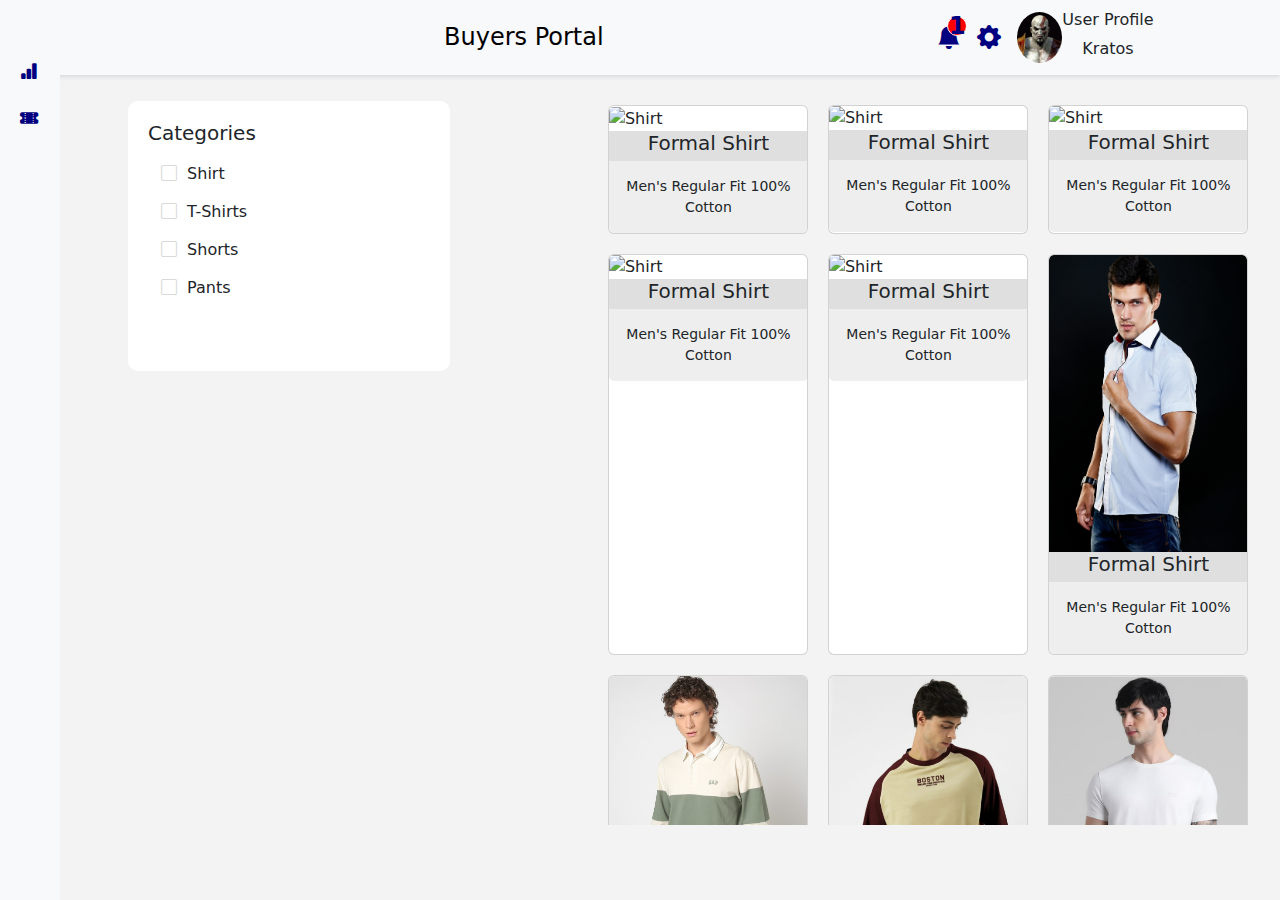
==== index.html @ 7cdf962b "2nd commit" ====
<!DOCTYPE html>
<html lang="en">
<head>
    <meta charset="UTF-8">
    <meta name="viewport" content="width=device-width, initial-scale=1.0">
    <title>Buyers Portal</title>
    <link href="https://cdn.jsdelivr.net/npm/bootstrap@5.3.0/dist/css/bootstrap.min.css" rel="stylesheet">
    <link rel="stylesheet" href="https://cdn.jsdelivr.net/npm/bootstrap-icons/font/bootstrap-icons.css">
    <link rel="stylesheet" href="styles.css"> 
</head>
<body>
    <nav class="navbar navbar-light align-items-center bg-light px-3 d-flex">
        <div class="profile d-flex  w-75 gap-3 align-items-center ml-auto">
            <h1 class="navbar-brand ml-6">Buyers Portal</h1>
            <span class="ml-3 position-relative">
                <i class="bi bi-bell-fill"></i>
                <span class="badge ">1</span> 
            </span>
            
            <span><i class="bi bi-gear-fill"></i></span>
            <img class="img1 ml-3" src="img/Profile1.jpg" alt="">
        </div>
        <div class="User d-flex flex-column ml-auto w-0">
            <h6 class="text-center">User Profile</h6>
            <p class="mb-1 text-center">Kratos</p>
        </div>
    </nav>
    <div class="main-content1">
        <div class="sidebar d-flex flex-column" id="sidebar">
            <img class="logo1" src="C:\Users\acer\Desktop\gainup\img\img2.png" alt="">
            <img class="logo2" src="C:\Users\acer\Desktop\gainup\img\images.png" alt="">
            <ul>
                <li><i class="bi bi-bar-chart-fill"></i> <span>Dashboard</span></li>
                <li><i class="bi bi-ticket-perforated-fill"></i> <span>Digital Catalogue</span></li>
            </ul>
        </div>
        <div class="main-content2">
            <div class="category-filter d-block">
                <h5>Categories</h5>
                <div class="category-buttons">
                    <ul class="list-unstyled">
                        <li><button class="btn btn-category" data-category="Shirt"><i class="bi bi-square"></i> Shirt</button></li>
                        <li><button class="btn btn-category" data-category="T-Shirts"><i class="bi bi-square"></i> T-Shirts</button></li>
                        <li><button class="btn btn-category" data-category="Shorts"><i class="bi bi-square"></i> Shorts</button></li>
                        <li><button class="btn btn-category" data-category="Pants"><i class="bi bi-square"></i> Pants</button></li>
                    </ul>
                </div>
            </div>
            <div class="product-section d-flex flex-wrap">
                <div class="product-card card" id="formal">
                    <div class="img-container">
                        <img src="img/shirt (1).jpg" class="card-img-top" alt="Shirt">
                        <button class=" read-more-btn">Read more</button>
                    </div>
                    <div class="card-body">
                        <h5 class="card-title">Formal Shirt</h5>
                        <p class="card-text">Men's Regular Fit 100% Cotton</p>
                    </div>
                </div>
                <div class="product-card card" id="formal">
                    <img src="img/shirt (2).jpg" class="card-img-top" alt="Shirt">
                    <button class=" read-more-btn mb-10">Read more</button>
                    <div class="card-body">
                        <h5 class="card-title">Formal Shirt</h5>
                        <p class="card-text">Men's Regular Fit 100% Cotton</p>
                    </div>
                </div>
                <div class="product-card card" id="formal">
                    <img src="img/shirt (3).jpg" class="card-img-top" alt="Shirt">
                    <button class=" read-more-btn">Read more</button>
                    <div class="card-body">
                        <h5 class="card-title">Formal Shirt</h5>
                        <p class="card-text">Men's Regular Fit 100% Cotton</p>
                    </div>
                </div>
                <div class="product-card card" id="formal">
                    <img src="img/shirt (4).jpg" class="card-img-top" alt="Shirt">
                    <button class=" read-more-btn">Read more</button>
                    <div class="card-body">
                        <h5 class="card-title">Formal Shirt</h5>
                        <p class="card-text">Men's Regular Fit 100% Cotton</p>
                    </div>
                </div>
                <div class="product-card card" id="formal">
                    <img src="img/shirt (5).jpg" class="card-img-top" alt="Shirt">
                    <button class=" read-more-btn">Read more</button>
                    <div class="card-body">
                        <h5 class="card-title">Formal Shirt</h5>
                        <p class="card-text">Men's Regular Fit 100% Cotton</p>
                    </div>
                </div>
                <div class="product-card card" id="formal">
                    <img src="img/shirt (6).jpg" class="card-img-top" alt="Shirt">
                    <button class=" read-more-btn">Read more</button>
                    <div class="card-body">
                        <h5 class="card-title">Formal Shirt</h5>
                        <p class="card-text">Men's Regular Fit 100% Cotton</p>
                    </div>
                </div>
                <!-- t-Shirts -->
                <div class="product-card card" id="t-shirt">
                    <img src="img/T-shirt (2).png" class="card-img-top" alt="Shirt">
                    <button class=" read-more-btn">Read more</button>
                    <div class="card-body">
                        <h5 class="card-title">T-shirt</h5>
                        <p class="card-text">Athletic printed T-shirt 100% combed cotton</p>
                    </div>
                </div>
                <div class="product-card card" id="t-shirt">
                    <img src="img/T-shirt (3).png" class="card-img-top" alt="Shirt">
                    <button class=" read-more-btn">Read more</button>
                    <div class="card-body">
                        <h5 class="card-title">T-shirt</h5>
                        <p class="card-text">Athletic printed T-shirt 100% combed cotton</p>
                    </div>
                </div>
                <div class="product-card card" id="t-shirt">
                    <img src="img/T-shirt (4).png" class="card-img-top" alt="Shirt">
                    <button class=" read-more-btn">Read more</button>
                    <div class="card-body">
                        <h5 class="card-title">T-shirt</h5>
                        <p class="card-text">Athletic printed T-shirt 100% combed cotton</p>
                    </div>
                </div>
                <div class="product-card card" id="t-shirt">
                    <img src="img/T-shirt (5).png" class="card-img-top" alt="Shirt">
                    <button class=" read-more-btn">Read more</button>
                    <div class="card-body">
                        <h5 class="card-title">T-shirt</h5>
                        <p class="card-text">Athletic printed T-shirt 100% combed cotton</p>
                    </div>
                </div>
                <div class="product-card card" id="t-shirt">
                    <img src="img/T-shirt (6).png" class="card-img-top" alt="Shirt">
                    <button class=" read-more-btn">Read more</button>
                    <div class="card-body">
                        <h5 class="card-title">T-shirtt</h5>
                        <p class="card-text">Athletic printed T-shirt 100% combed cotton</p>
                    </div>
                </div>
                <div class="product-card card" id="t-shirt">
                    <img src="img/T-shirt (7).png" class="card-img-top" alt="Shirt">
                    <button class=" read-more-btn">Read more</button>
                    <div class="card-body">
                        <h5 class="card-title">T-shirt</h5>
                        <p class="card-text">Athletic printed T-shirt 100% combed cotton</p>
                    </div>
                </div>
            </div>
        </div>
    </div>
    <script src="script.js"></script> 
</body>
</html>
---- styles.css ----
body {
    display: flex;
    flex-direction: column;
    height: 100vh;
}
.navbar {
    background-color: #ffffff;
    padding: 10px;
    display: flex;
    justify-content: center;
    
    z-index: 1; 
    position: relative;
    box-shadow: 0 2px 4px rgba(0, 0, 0, 0.1); 
}
.navbar .brand-name {
    font-size: 24px;
    margin: 0 auto;
    padding-left: 20px;
}

.position-relative {
    position: relative;
}

.badge {
    position: absolute;
    top: -4px;  
    right: -6px; 
    background-color: red;
    color: white;
    border-radius: 50%;
    padding: 2px 4px;  
    font-size: 10px;  
    width: 20px;      
    height: 20px;     
    text-align: center;
    line-height: 16px;  
    display: flex;
    justify-content: center;
    align-items: center;
    border-color: #ffffff;
    border-width: 1px;
    border-style: solid;
}



.navbar div span {
    color: navy;
    font-size: 24px;
    cursor: pointer;
    gap: 10px;
}
.navbar div img {
    width: 45px; 
    height: auto; 
    cursor: pointer; 
    border-radius: 100%;
}
.navbar .navbar-brand {
    margin-left: 30px;
    font-size: 24px;
    margin: 0 auto;
}

.main-content1 {
    display: flex;
    flex-grow: 1;
    background-color: #ffffff;
}
.main-content2 {
    display: flex;
    flex-grow: 1;
    background: #f4f3f3;
    overflow: hidden; 
}
.sidebar {
    width: 60px;
    transition: width 0.3s;
    overflow: hidden;
    position: absolute;
    top: 0;
    left: 0;
    height: 100vh;
    z-index: 2; 
    background-color: #f8f9fa; 
}
.sidebar.expanded {
    width: 200px;
}
.sidebar ul {
    list-style: none;
    padding: 10px;
    margin-top: 20px;
}
.sidebar ul li {
    padding: 10px;
    display: flex;
    align-items: center;
}
.sidebar ul li span {
    display: none;
    margin-left: 10px;
    cursor: pointer;
    
}
.sidebar.expanded ul li span {
    display: inline;
}
.sidebar i {
    
    color: navy; 
    font-size: 18px;
}
.category-filter {
    width: 350px;
    padding: 20px;
    margin-top: 2%;
    margin-left: 10%;
    background-color: #ffffff;
    border-radius: 10px;
    height: 30vh;
}
.category-filter h5 {
    margin-bottom: 10px;
}
.category-filter label {
    display: block;
    margin: 5px 0;
}
.product-section {
    flex-grow: 1;
    padding: 20px;
    margin-left: 10%;
    overflow-y: auto; 
    height: calc(100vh - 150px); 
    width: 60%; 
}
.product-card {
    width: 200px;
    margin: 10px;
    height: auto;
}
.card-body {
    text-align: center;
    padding: 0;
}
.card-body h5 {
    margin-top: 0;
    background-color: #dfdfdf;
    width: 199px;
    margin: 0 auto;
    font-size: bold;
    height: 30px;
    padding: 0;
}
.card-body p {
    margin-top: 0;
    background-color: #eeeeee;
    width: 199px;
    padding: 15px;
    border-bottom-left-radius: 5px;
    border-bottom-right-radius: 5px;
    font-size: 14px;
}
.logo1 {
    margin-top: 18px;
    margin-left: 5px;
    width: 48px; 
    height: auto; 
    cursor: pointer; 
}
.logo2 {
    margin-top: 18px;
    margin-left: 5px;
    width: 145px; 
    height: auto; 
    display: none; 
}

.product-card {
    position: relative;
    overflow: hidden;
}

.read-more-btn {
    display: none;
    position: absolute;
    bottom: 10px;
    left: 50%;
    transform: translateX(-50%);
    background-color: #005792;
    color: white;
    border: none;
    padding: 5px 10px; 
    cursor: pointer;
    margin-bottom: 100px;
    width: 100px; 
}



.product-card:hover .read-more-btn {
    display: flex;
}

.category-buttons ul {
    padding: 0;
    margin: 0;
}

.category-buttons ul li i{
  color: #d9dad7;
}

.btn-category {
    width: 100%;
    text-align: left;
    cursor: pointer;
}

.btn-category i {
    margin-right: 5px;
}
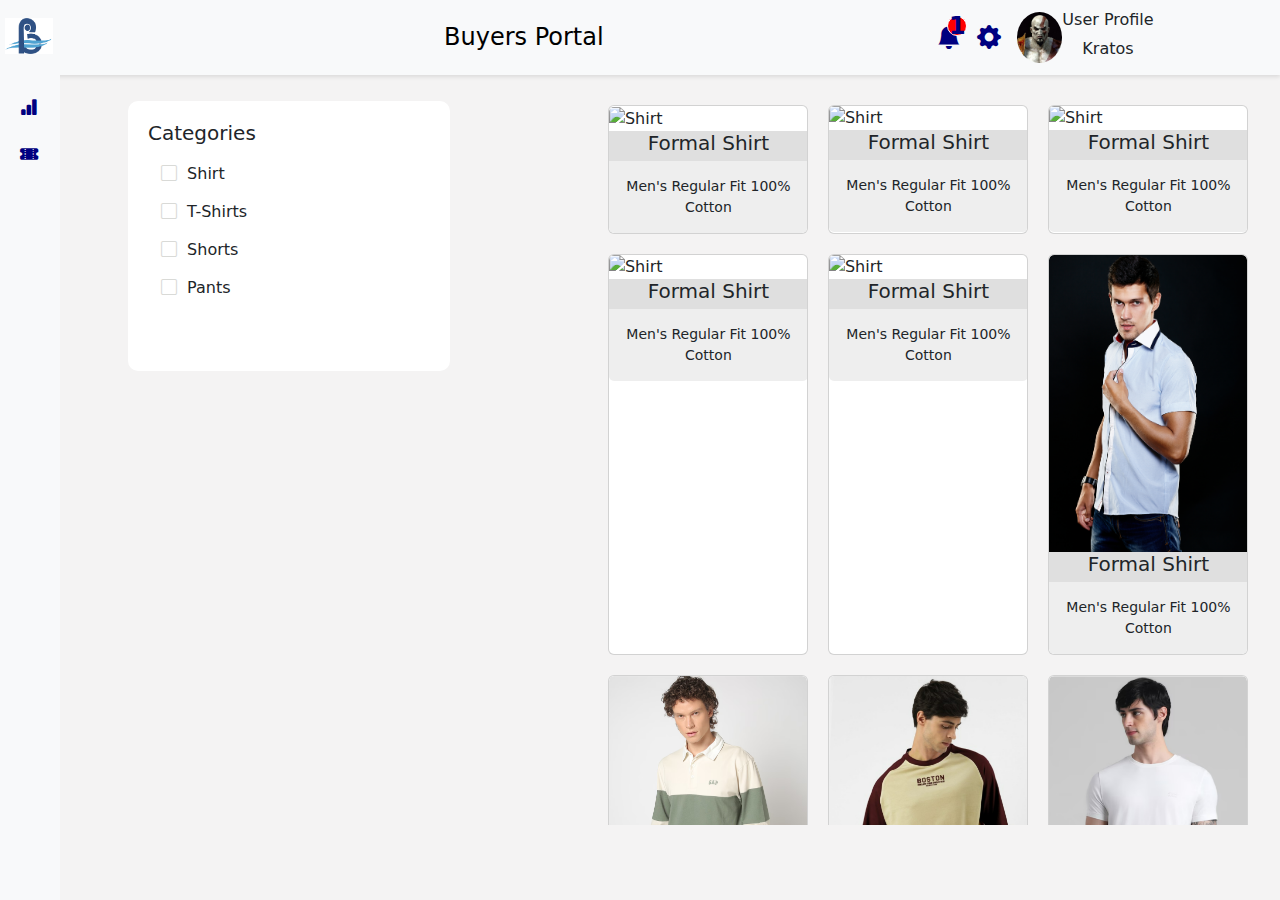
==== commit ff095d5f: "Update index.html" ====
--- a/index.html
+++ b/index.html
@@ -27,8 +27,8 @@
     </nav>
     <div class="main-content1">
         <div class="sidebar d-flex flex-column" id="sidebar">
-            <img class="logo1" src="C:\Users\acer\Desktop\gainup\img\img2.png" alt="">
-            <img class="logo2" src="C:\Users\acer\Desktop\gainup\img\images.png" alt="">
+            <img class="logo1" src="img/img2.png" alt="">
+            <img class="logo2" src="img/images.png" alt="">
             <ul>
                 <li><i class="bi bi-bar-chart-fill"></i> <span>Dashboard</span></li>
                 <li><i class="bi bi-ticket-perforated-fill"></i> <span>Digital Catalogue</span></li>
@@ -151,4 +151,4 @@
     </div>
     <script src="script.js"></script> 
 </body>
-</html>+</html>
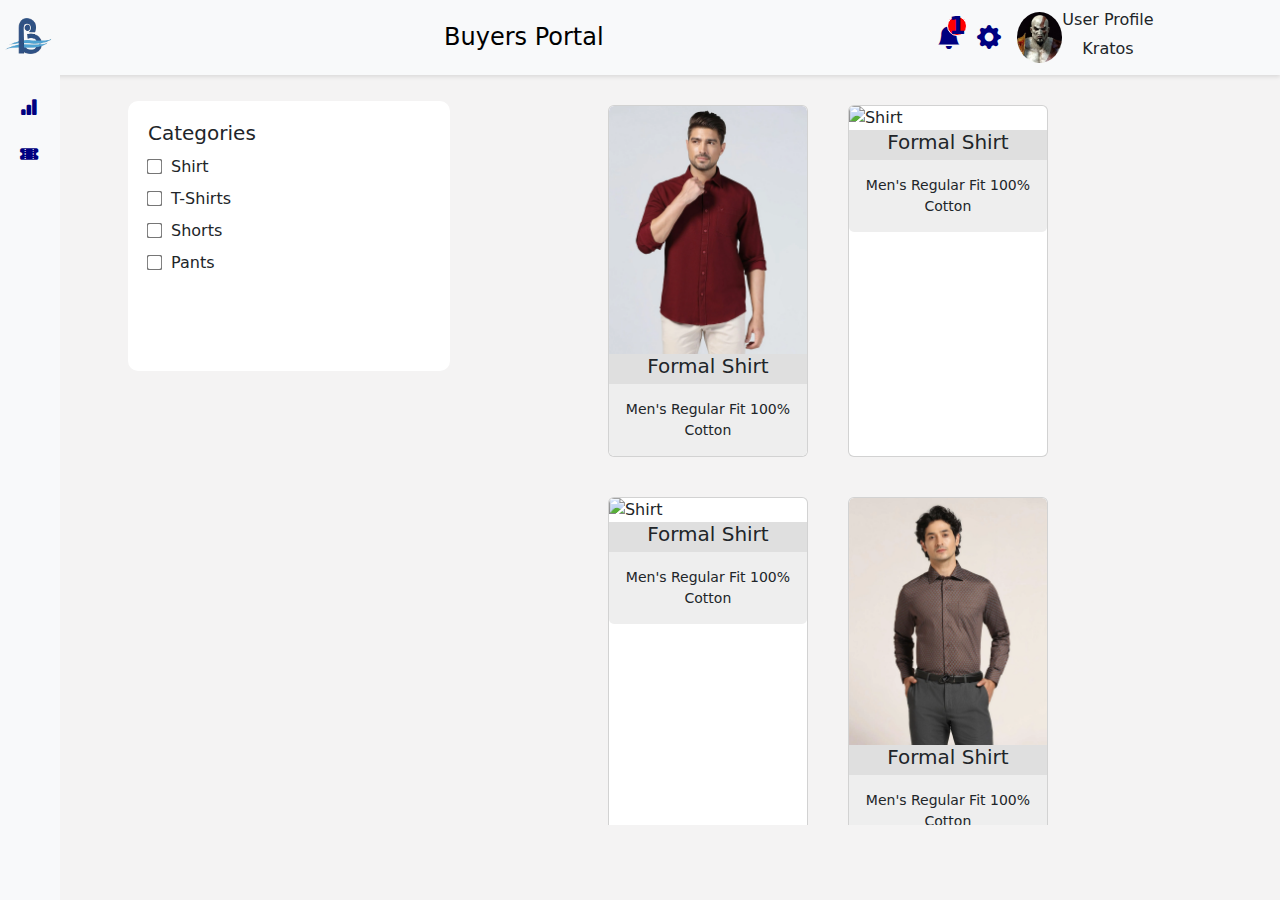
==== commit b686fc4f: "2nd commit" ====
--- a/index.html
+++ b/index.html
@@ -6,19 +6,18 @@
     <title>Buyers Portal</title>
     <link href="https://cdn.jsdelivr.net/npm/bootstrap@5.3.0/dist/css/bootstrap.min.css" rel="stylesheet">
     <link rel="stylesheet" href="https://cdn.jsdelivr.net/npm/bootstrap-icons/font/bootstrap-icons.css">
-    <link rel="stylesheet" href="styles.css"> 
+    <link rel="stylesheet" href="styles.css">
 </head>
 <body>
     <nav class="navbar navbar-light align-items-center bg-light px-3 d-flex">
-        <div class="profile d-flex  w-75 gap-3 align-items-center ml-auto">
+        <div class="profile d-flex w-75 gap-3 align-items-center ml-auto">
             <h1 class="navbar-brand ml-6">Buyers Portal</h1>
             <span class="ml-3 position-relative">
                 <i class="bi bi-bell-fill"></i>
-                <span class="badge ">1</span> 
+                <span class="badge">1</span>
             </span>
-            
             <span><i class="bi bi-gear-fill"></i></span>
-            <img class="img1 ml-3" src="img/Profile1.jpg" alt="">
+            <img class="img1 ml-3" src="img/Profile1.webp" alt="">
         </div>
         <div class="User d-flex flex-column ml-auto w-0">
             <h6 class="text-center">User Profile</h6>
@@ -28,28 +27,28 @@
     <div class="main-content1">
         <div class="sidebar d-flex flex-column" id="sidebar">
             <img class="logo1" src="img/img2.png" alt="">
-            <img class="logo2" src="img/images.png" alt="">
+            <img class="logo2" src="img/img1.png" alt="">
             <ul>
                 <li><i class="bi bi-bar-chart-fill"></i> <span>Dashboard</span></li>
                 <li><i class="bi bi-ticket-perforated-fill"></i> <span>Digital Catalogue</span></li>
             </ul>
         </div>
         <div class="main-content2">
-            <div class="category-filter d-block">
+            <div class="category-filter">
                 <h5>Categories</h5>
                 <div class="category-buttons">
                     <ul class="list-unstyled">
-                        <li><button class="btn btn-category" data-category="Shirt"><i class="bi bi-square"></i> Shirt</button></li>
-                        <li><button class="btn btn-category" data-category="T-Shirts"><i class="bi bi-square"></i> T-Shirts</button></li>
-                        <li><button class="btn btn-category" data-category="Shorts"><i class="bi bi-square"></i> Shorts</button></li>
-                        <li><button class="btn btn-category" data-category="Pants"><i class="bi bi-square"></i> Pants</button></li>
+                        <li><label><input type="checkbox" class="btn-category" data-category="Shirt">Shirt</label></li>
+                        <li><label><input type="checkbox" class="btn-category" data-category="T-Shirts">T-Shirts</label></li>
+                        <li><label><input type="checkbox" class="btn-category" data-category="Shorts">Shorts</label></li>
+                        <li><label><input type="checkbox" class="btn-category" data-category="Pants">Pants</label></li>
                     </ul>
                 </div>
             </div>
             <div class="product-section d-flex flex-wrap">
                 <div class="product-card card" id="formal">
                     <div class="img-container">
-                        <img src="img/shirt (1).jpg" class="card-img-top" alt="Shirt">
+                        <img src="img/shirt (1).webp" class="card-img-top" alt="Shirt">
                         <button class=" read-more-btn">Read more</button>
                     </div>
                     <div class="card-body">
@@ -58,7 +57,7 @@
                     </div>
                 </div>
                 <div class="product-card card" id="formal">
-                    <img src="img/shirt (2).jpg" class="card-img-top" alt="Shirt">
+                    <img src="img/shirt (2).webp" class="card-img-top" alt="Shirt">
                     <button class=" read-more-btn mb-10">Read more</button>
                     <div class="card-body">
                         <h5 class="card-title">Formal Shirt</h5>
@@ -66,7 +65,7 @@
                     </div>
                 </div>
                 <div class="product-card card" id="formal">
-                    <img src="img/shirt (3).jpg" class="card-img-top" alt="Shirt">
+                    <img src="img/shirt (3).webp" class="card-img-top" alt="Shirt">
                     <button class=" read-more-btn">Read more</button>
                     <div class="card-body">
                         <h5 class="card-title">Formal Shirt</h5>
@@ -74,7 +73,7 @@
                     </div>
                 </div>
                 <div class="product-card card" id="formal">
-                    <img src="img/shirt (4).jpg" class="card-img-top" alt="Shirt">
+                    <img src="img/shirt (4).webp" class="card-img-top" alt="Shirt">
                     <button class=" read-more-btn">Read more</button>
                     <div class="card-body">
                         <h5 class="card-title">Formal Shirt</h5>
@@ -82,7 +81,7 @@
                     </div>
                 </div>
                 <div class="product-card card" id="formal">
-                    <img src="img/shirt (5).jpg" class="card-img-top" alt="Shirt">
+                    <img src="img/shirt (5).webp" class="card-img-top" alt="Shirt">
                     <button class=" read-more-btn">Read more</button>
                     <div class="card-body">
                         <h5 class="card-title">Formal Shirt</h5>
@@ -90,16 +89,17 @@
                     </div>
                 </div>
                 <div class="product-card card" id="formal">
-                    <img src="img/shirt (6).jpg" class="card-img-top" alt="Shirt">
+                    <img src="img/shirt (6).webp" class="card-img-top" alt="Shirt">
                     <button class=" read-more-btn">Read more</button>
                     <div class="card-body">
                         <h5 class="card-title">Formal Shirt</h5>
                         <p class="card-text">Men's Regular Fit 100% Cotton</p>
                     </div>
                 </div>
+                
                 <!-- t-Shirts -->
                 <div class="product-card card" id="t-shirt">
-                    <img src="img/T-shirt (2).png" class="card-img-top" alt="Shirt">
+                    <img src="img/T-shirt (2).webp" class="card-img-top" alt="Shirt">
                     <button class=" read-more-btn">Read more</button>
                     <div class="card-body">
                         <h5 class="card-title">T-shirt</h5>
@@ -107,7 +107,7 @@
                     </div>
                 </div>
                 <div class="product-card card" id="t-shirt">
-                    <img src="img/T-shirt (3).png" class="card-img-top" alt="Shirt">
+                    <img src="img/T-shirt (3).webp" class="card-img-top" alt="Shirt">
                     <button class=" read-more-btn">Read more</button>
                     <div class="card-body">
                         <h5 class="card-title">T-shirt</h5>
@@ -115,7 +115,7 @@
                     </div>
                 </div>
                 <div class="product-card card" id="t-shirt">
-                    <img src="img/T-shirt (4).png" class="card-img-top" alt="Shirt">
+                    <img src="img/T-shirt (4).webp" class="card-img-top" alt="Shirt">
                     <button class=" read-more-btn">Read more</button>
                     <div class="card-body">
                         <h5 class="card-title">T-shirt</h5>
@@ -123,7 +123,7 @@
                     </div>
                 </div>
                 <div class="product-card card" id="t-shirt">
-                    <img src="img/T-shirt (5).png" class="card-img-top" alt="Shirt">
+                    <img src="img/T-shirt (5).webp" class="card-img-top" alt="Shirt">
                     <button class=" read-more-btn">Read more</button>
                     <div class="card-body">
                         <h5 class="card-title">T-shirt</h5>
@@ -131,15 +131,31 @@
                     </div>
                 </div>
                 <div class="product-card card" id="t-shirt">
-                    <img src="img/T-shirt (6).png" class="card-img-top" alt="Shirt">
+                    <img src="img/T-shirt (6).webp" class="card-img-top" alt="Shirt">
                     <button class=" read-more-btn">Read more</button>
                     <div class="card-body">
-                        <h5 class="card-title">T-shirtt</h5>
+                        <h5 class="card-title">T-shirt</h5>
                         <p class="card-text">Athletic printed T-shirt 100% combed cotton</p>
                     </div>
                 </div>
                 <div class="product-card card" id="t-shirt">
-                    <img src="img/T-shirt (7).png" class="card-img-top" alt="Shirt">
+                    <img src="img/T-shirt (7).webp" class="card-img-top" alt="Shirt">
+                    <button class=" read-more-btn">Read more</button>
+                    <div class="card-body">
+                        <h5 class="card-title">T-shirt</h5>
+                        <p class="card-text">Athletic printed T-shirt 100% combed cotton</p>
+                    </div>
+                </div>
+                <div class="product-card card" id="t-shirt">
+                    <img src="img/T-shirt (9).webp" class="card-img-top" alt="Shirt">
+                    <button class=" read-more-btn">Read more</button>
+                    <div class="card-body">
+                        <h5 class="card-title">T-shirt</h5>
+                        <p class="card-text">Athletic printed T-shirt 100% combed cotton</p>
+                    </div>
+                </div>
+                <div class="product-card card" id="t-shirt">
+                    <img src="img/T-shirt (10).webp" class="card-img-top" alt="Shirt">
                     <button class=" read-more-btn">Read more</button>
                     <div class="card-body">
                         <h5 class="card-title">T-shirt</h5>
@@ -149,6 +165,20 @@
             </div>
         </div>
     </div>
-    <script src="script.js"></script> 
+     <div class="FF">
+    <button class="filter-btn" onclick="toggleCategoryFilter()"><i class="bi bi-funnel-fill"></i> Filters</button>
+    <div class="category-filter1">
+        <h5>Categories</h5>
+        <div class="category-buttons1">
+            <ul class="list-unstyled">
+                <li><label><input type="checkbox" class="btn-category" data-category="Shirt">Shirt</label></li>
+                <li><label><input type="checkbox" class="btn-category" data-category="T-Shirts">T-Shirts</label></li>
+                <li><label><input type="checkbox" class="btn-category" data-category="Shorts">Shorts</label></li>
+                <li><label><input type="checkbox" class="btn-category" data-category="Pants">Pants</label></li>
+            </ul>
+        </div>
+    </div>
+    </div>
+    <script src="script.js"></script>
 </body>
-</html>
+</html>--- a/styles.css
+++ b/styles.css
@@ -44,8 +44,6 @@
     border-style: solid;
 }
 
-
-
 .navbar div span {
     color: navy;
     font-size: 24px;
@@ -136,20 +134,25 @@
     overflow-y: auto; 
     height: calc(100vh - 150px); 
     width: 60%; 
+    display: grid;
+    grid-template-columns: repeat(3, 1fr);
+    gap: 20px;
 }
 .product-card {
-    width: 200px;
+    width: 200px; 
     margin: 10px;
     height: auto;
+    cursor: pointer; 
 }
 .card-body {
     text-align: center;
     padding: 0;
+    height: auto;
 }
 .card-body h5 {
     margin-top: 0;
     background-color: #dfdfdf;
-    width: 199px;
+    width: 100%;
     margin: 0 auto;
     font-size: bold;
     height: 30px;
@@ -158,11 +161,12 @@
 .card-body p {
     margin-top: 0;
     background-color: #eeeeee;
-    width: 199px;
+    width: 100%;
     padding: 15px;
     border-bottom-left-radius: 5px;
     border-bottom-right-radius: 5px;
     font-size: 14px;
+    height: auto;
 }
 .logo1 {
     margin-top: 18px;
@@ -199,28 +203,126 @@
     width: 100px; 
 }
 
-
-
 .product-card:hover .read-more-btn {
     display: flex;
 }
 
 .category-buttons ul {
+    list-style: none;
     padding: 0;
     margin: 0;
 }
 
-.category-buttons ul li i{
-  color: #d9dad7;
+.category-buttons li {
+    margin-bottom: 8px;
+}
+
+.category-buttons label {
+    display: flex;
+    align-items: center;
+    cursor: pointer;
 }
 
 .btn-category {
-    width: 100%;
-    text-align: left;
-    cursor: pointer;
-}
-
-.btn-category i {
-    margin-right: 5px;
-}
-
+    margin-right: 10px; 
+    transform: scale(1.2); 
+}
+
+.filter-btn {
+    position: fixed;
+    bottom: 20px;
+    left: 20px;
+    z-index: 3;
+    background-color: navy;
+    color: white;
+    border: none;
+    padding: 10px 20px;
+    cursor: pointer;
+    border-radius: 5px;
+}
+
+.category-filter1 {
+    display: none;
+    position: fixed;
+    bottom: 60px;
+    left: 20px;
+    z-index: 2;
+    background-color: #ffffff;
+    border: 1px solid #ddd;
+    border-radius: 5px;
+    padding: 20px;
+    box-shadow: 0 2px 10px rgba(0, 0, 0, 0.1);
+}
+
+@media (max-width: 768px) {
+    .sidebar {
+        width: 50px;
+    }
+
+    .main-content2 {
+        flex-direction: row; 
+        align-items: flex-start;
+    }
+
+    .sidebar.expanded {
+        width: 200px;
+    }
+    .category-filter {
+        display: none;
+    }
+    .category-filter1 {
+        display: none; 
+    }
+    .product-section {
+        margin-left: 90px;
+        width: 70%;
+        height: 650px;
+        overflow-y: auto;
+        z-index: 1;
+        display: grid;
+        grid-template-columns: repeat(2, 1fr); 
+        gap: 20px;
+    }
+    .product-card {
+        width: 40%; 
+    }
+    .logo1 {
+        display: none;
+    }
+    .logo2 {
+        display: block;
+    }
+
+    .navbar .brand-name {
+        font-size: 16px; 
+    }
+
+    .navbar div span {
+        font-size: 16px; 
+    }
+
+    .navbar div img {
+        width: 30px; 
+    }
+
+    .navbar div h6 p {
+        font-size: 16px; 
+        
+    }
+
+    .badge {
+        width: 12px; 
+        height: 12px; 
+        font-size: 6px; 
+    }
+
+    .read-more-btn {
+        display: none;
+    }
+}
+
+@media (min-width: 769px) {
+    .filter-btn {
+        display: none;
+    }
+}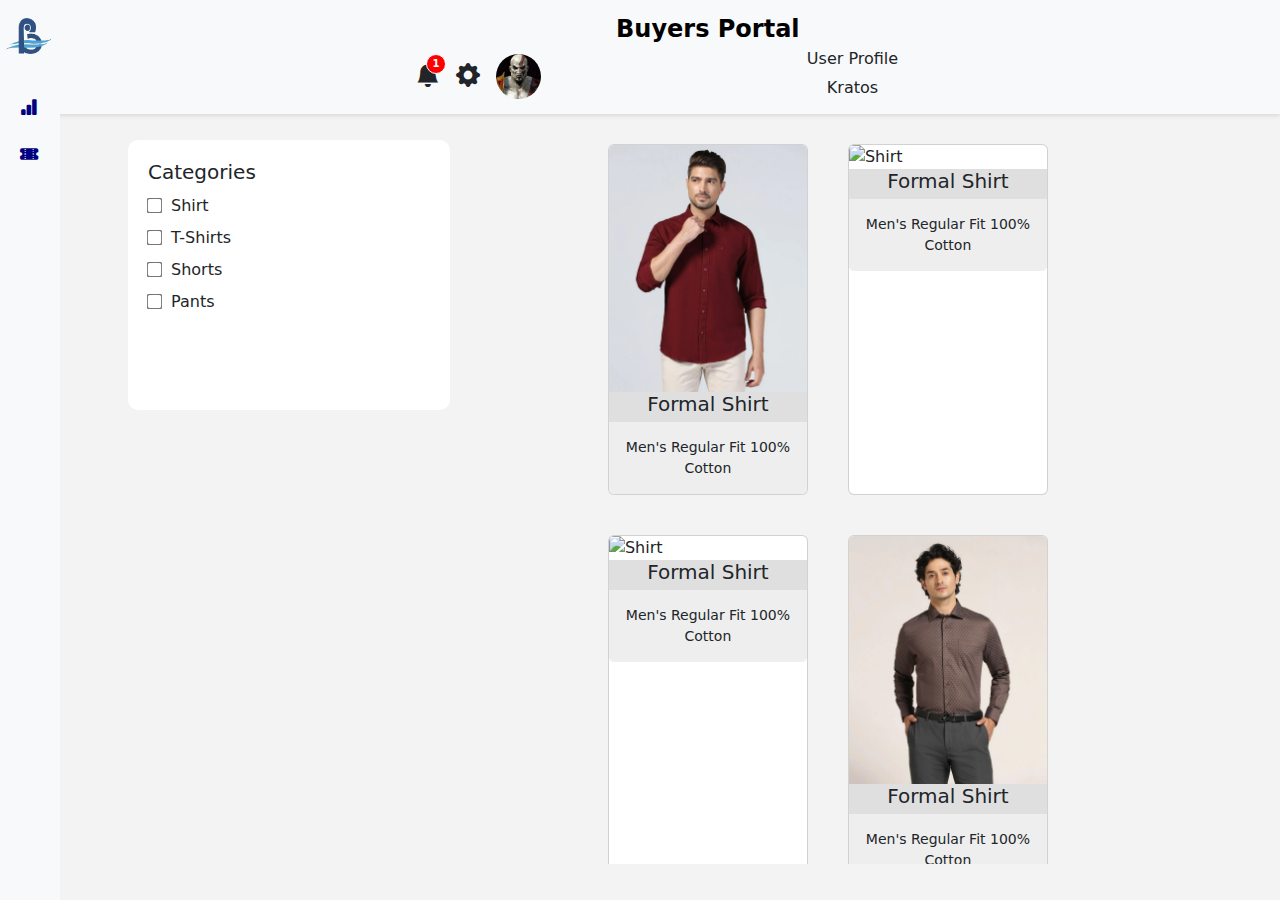
==== commit 4cbd80a4: "2nd commit" ====
--- a/index.html
+++ b/index.html
@@ -9,19 +9,26 @@
     <link rel="stylesheet" href="styles.css">
 </head>
 <body>
-    <nav class="navbar navbar-light align-items-center bg-light px-3 d-flex">
-        <div class="profile d-flex w-75 gap-3 align-items-center ml-auto">
-            <h1 class="navbar-brand ml-6">Buyers Portal</h1>
-            <span class="ml-3 position-relative">
+    <nav class="navbar navbar-light bg-light px-3 d-flex justify-content-between align-items-center">
+        <!-- Left Section: Brand Name -->
+        <div class="brand-section">
+            <h1 class="navbar-brand">Buyers Portal</h1>
+        </div>
+    
+        <!-- Center Section: Notification, Settings, and Profile Image -->
+        <div class="icon-section d-flex gap-3 align-items-center">
+            <span class="position-relative notification">
                 <i class="bi bi-bell-fill"></i>
                 <span class="badge">1</span>
             </span>
-            <span><i class="bi bi-gear-fill"></i></span>
-            <img class="img1 ml-3" src="img/Profile1.webp" alt="">
+            <span class="settings"><i class="bi bi-gear-fill"></i></span>
+            <img class="profile-img" src="img/Profile1.webp" alt="User Profile">
         </div>
-        <div class="User d-flex flex-column ml-auto w-0">
-            <h6 class="text-center">User Profile</h6>
-            <p class="mb-1 text-center">Kratos</p>
+    
+        <!-- Right Section: User Profile Details -->
+        <div class="user-section d-flex flex-column text-center">
+            <h6>User Profile</h6>
+            <p class="mb-1">Kratos</p>
         </div>
     </nav>
     <div class="main-content1">
--- a/styles.css
+++ b/styles.css
@@ -3,24 +3,42 @@
     flex-direction: column;
     height: 100vh;
 }
+
 .navbar {
     background-color: #ffffff;
-    padding: 10px;
-    display: flex;
-    justify-content: center;
-    
+    padding: 10px 20px;
+    display: flex;
+    justify-content: space-between; /* Separates items */
+    align-items: center;
     z-index: 1; 
     position: relative;
-    box-shadow: 0 2px 4px rgba(0, 0, 0, 0.1); 
-}
-.navbar .brand-name {
+    box-shadow: 0 2px 4px rgba(0, 0, 0, 0.1);
+}
+
+/* Left Section: Brand */
+.brand-section {
+    flex-grow: 1;  /* Allows it to take space */
+    margin-left: 600px;
+}
+
+.navbar-brand {
     font-size: 24px;
-    margin: 0 auto;
-    padding-left: 20px;
-}
-
-.position-relative {
+    font-weight: bold;
+    margin: 0;
+}
+
+/* Center Section: Icons & Profile */
+.icon-section {
+    display: flex;
+    gap: 15px;
+    margin-left: 400px;
+}
+
+/* Notification Icon */
+.notification {
     position: relative;
+    font-size: 24px;
+    cursor: pointer;
 }
 
 .badge {
@@ -44,22 +62,29 @@
     border-style: solid;
 }
 
-.navbar div span {
-    color: navy;
+/* Settings Icon */
+.settings {
     font-size: 24px;
     cursor: pointer;
-    gap: 10px;
-}
-.navbar div img {
-    width: 45px; 
-    height: auto; 
-    cursor: pointer; 
-    border-radius: 100%;
-}
-.navbar .navbar-brand {
-    margin-left: 30px;
-    font-size: 24px;
-    margin: 0 auto;
+}
+
+/* Profile Image */
+.profile-img {
+    width: 45px;
+    height: 45px;
+    cursor: pointer;
+    border-radius: 50%;
+    object-fit: cover;
+}
+
+/* Right Section: User Profile */
+.user-section {
+    flex-grow: 1;
+    display: flex;
+    align-items: center;
+    justify-content: center;
+    text-align: center;
+    margin-right: 100px;
 }
 
 .main-content1 {
@@ -67,12 +92,14 @@
     flex-grow: 1;
     background-color: #ffffff;
 }
+
 .main-content2 {
     display: flex;
     flex-grow: 1;
     background: #f4f3f3;
     overflow: hidden; 
 }
+
 .sidebar {
     width: 60px;
     transition: width 0.3s;
@@ -84,33 +111,45 @@
     z-index: 2; 
     background-color: #f8f9fa; 
 }
+
 .sidebar.expanded {
     width: 200px;
 }
+
 .sidebar ul {
     list-style: none;
     padding: 10px;
     margin-top: 20px;
 }
+
 .sidebar ul li {
     padding: 10px;
     display: flex;
     align-items: center;
-}
+    transition: background-color 0.3s ease;
+}
+
+.sidebar ul li:hover {
+    background-color: #f0f0f0; 
+    border-radius: 5px; 
+    padding: 5px; 
+}
+
 .sidebar ul li span {
     display: none;
     margin-left: 10px;
     cursor: pointer;
-    
-}
+}
+
 .sidebar.expanded ul li span {
     display: inline;
 }
+
 .sidebar i {
-    
     color: navy; 
     font-size: 18px;
 }
+
 .category-filter {
     width: 350px;
     padding: 20px;
@@ -120,13 +159,16 @@
     border-radius: 10px;
     height: 30vh;
 }
+
 .category-filter h5 {
     margin-bottom: 10px;
 }
+
 .category-filter label {
     display: block;
     margin: 5px 0;
 }
+
 .product-section {
     flex-grow: 1;
     padding: 20px;
@@ -138,17 +180,20 @@
     grid-template-columns: repeat(3, 1fr);
     gap: 20px;
 }
+
 .product-card {
     width: 200px; 
     margin: 10px;
     height: auto;
     cursor: pointer; 
 }
+
 .card-body {
     text-align: center;
     padding: 0;
     height: auto;
 }
+
 .card-body h5 {
     margin-top: 0;
     background-color: #dfdfdf;
@@ -158,6 +203,7 @@
     height: 30px;
     padding: 0;
 }
+
 .card-body p {
     margin-top: 0;
     background-color: #eeeeee;
@@ -168,6 +214,7 @@
     font-size: 14px;
     height: auto;
 }
+
 .logo1 {
     margin-top: 18px;
     margin-left: 5px;
@@ -175,6 +222,7 @@
     height: auto; 
     cursor: pointer; 
 }
+
 .logo2 {
     margin-top: 18px;
     margin-left: 5px;
@@ -293,27 +341,43 @@
         display: block;
     }
 
-    .navbar .brand-name {
-        font-size: 16px; 
-    }
-
-    .navbar div span {
-        font-size: 16px; 
-    }
-
-    .navbar div img {
-        width: 30px; 
-    }
-
-    .navbar div h6 p {
-        font-size: 16px; 
+    .brand-section {
+        margin-left: 160px;
+    }
+
+    .icon-section {
+        margin-left: 40px;
+        gap: 5px;
+    }
+
+    .user-section {
+        margin-right: 0;
         
+        font-size: 10px;
+    }
+
+    .user-section H6{
+        font-size: 12px;
+    }
+    
+
+    .navbar-brand {
+        font-size: 18px;
+    }
+
+    .notification, .settings {
+        font-size: 16px; /* Reduced icon size */
+    }
+
+    .profile-img {
+        width: 30px; /* Reduced profile image size */
+        height: 30px; /* Reduced profile image size */
     }
 
     .badge {
-        width: 12px; 
-        height: 12px; 
-        font-size: 6px; 
+        width: 10px; /* Reduced badge size */
+        height: 10px; /* Reduced badge size */
+        font-size: 5px; /* Reduced font size for badge */
     }
 
     .read-more-btn {
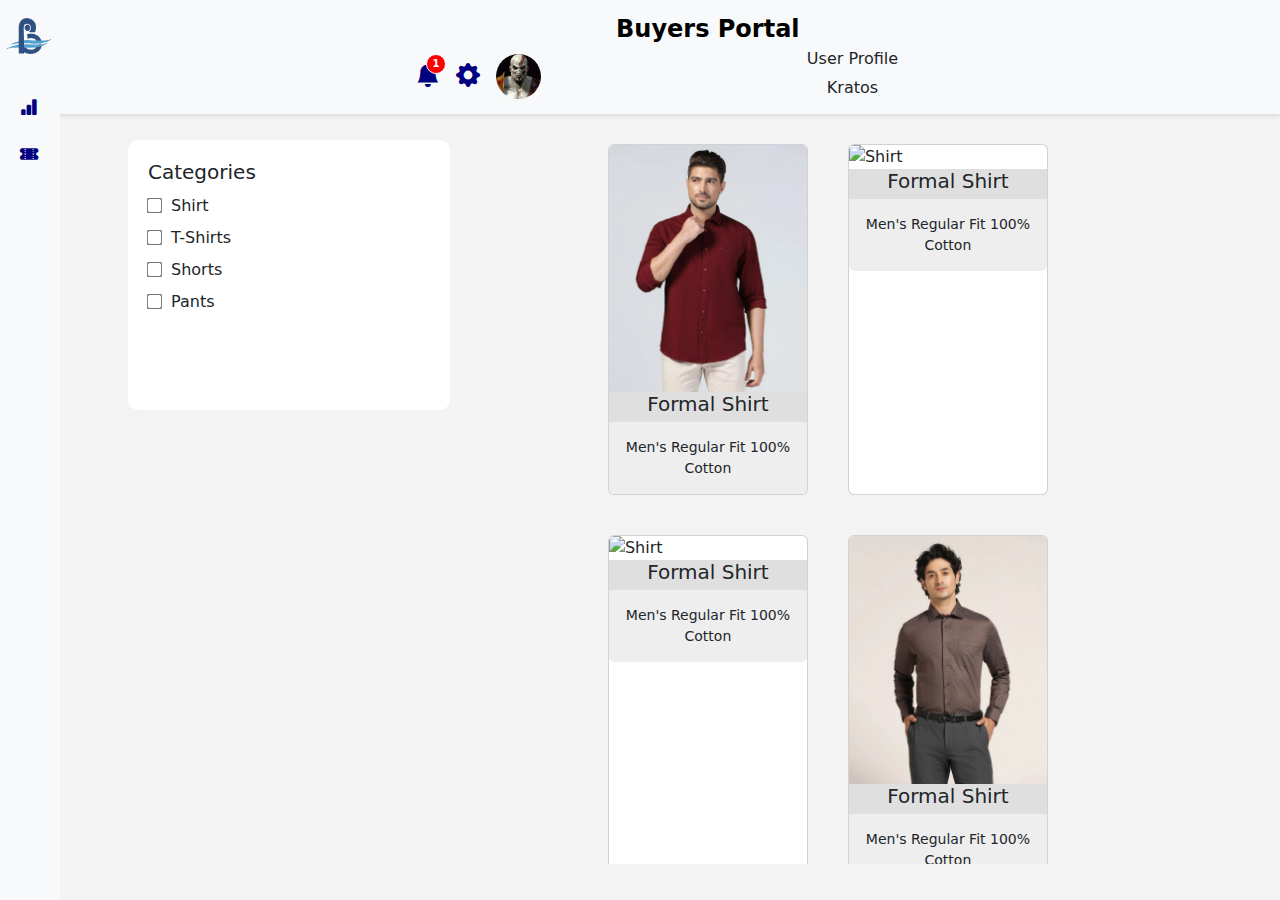
==== commit 0ed1eedc: "2nd commit" ====
--- a/index.html
+++ b/index.html
@@ -10,12 +10,9 @@
 </head>
 <body>
     <nav class="navbar navbar-light bg-light px-3 d-flex justify-content-between align-items-center">
-        <!-- Left Section: Brand Name -->
         <div class="brand-section">
             <h1 class="navbar-brand">Buyers Portal</h1>
         </div>
-    
-        <!-- Center Section: Notification, Settings, and Profile Image -->
         <div class="icon-section d-flex gap-3 align-items-center">
             <span class="position-relative notification">
                 <i class="bi bi-bell-fill"></i>
@@ -25,7 +22,7 @@
             <img class="profile-img" src="img/Profile1.webp" alt="User Profile">
         </div>
     
-        <!-- Right Section: User Profile Details -->
+      
         <div class="user-section d-flex flex-column text-center">
             <h6>User Profile</h6>
             <p class="mb-1">Kratos</p>
--- a/styles.css
+++ b/styles.css
@@ -8,16 +8,16 @@
     background-color: #ffffff;
     padding: 10px 20px;
     display: flex;
-    justify-content: space-between; /* Separates items */
+    justify-content: space-between;
     align-items: center;
     z-index: 1; 
     position: relative;
     box-shadow: 0 2px 4px rgba(0, 0, 0, 0.1);
 }
 
-/* Left Section: Brand */
+
 .brand-section {
-    flex-grow: 1;  /* Allows it to take space */
+    flex-grow: 1;  
     margin-left: 600px;
 }
 
@@ -27,14 +27,15 @@
     margin: 0;
 }
 
-/* Center Section: Icons & Profile */
+
 .icon-section {
     display: flex;
     gap: 15px;
     margin-left: 400px;
-}
-
-/* Notification Icon */
+    color: navy;
+}
+
+
 .notification {
     position: relative;
     font-size: 24px;
@@ -62,13 +63,12 @@
     border-style: solid;
 }
 
-/* Settings Icon */
+
 .settings {
     font-size: 24px;
     cursor: pointer;
 }
 
-/* Profile Image */
 .profile-img {
     width: 45px;
     height: 45px;
@@ -77,7 +77,7 @@
     object-fit: cover;
 }
 
-/* Right Section: User Profile */
+
 .user-section {
     flex-grow: 1;
     display: flex;
@@ -132,7 +132,6 @@
 .sidebar ul li:hover {
     background-color: #f0f0f0; 
     border-radius: 5px; 
-    padding: 5px; 
 }
 
 .sidebar ul li span {
@@ -356,32 +355,143 @@
         font-size: 10px;
     }
 
-    .user-section H6{
+    .user-section h6 {
         font-size: 12px;
     }
-    
 
     .navbar-brand {
         font-size: 18px;
     }
 
     .notification, .settings {
-        font-size: 16px; /* Reduced icon size */
+        font-size: 16px; 
     }
 
     .profile-img {
-        width: 30px; /* Reduced profile image size */
-        height: 30px; /* Reduced profile image size */
+        width: 30px; 
+        height: 30px; 
     }
 
     .badge {
-        width: 10px; /* Reduced badge size */
-        height: 10px; /* Reduced badge size */
-        font-size: 5px; /* Reduced font size for badge */
+    top: -2px;  
+    right: -2px; 
+    background-color: red;
+    color: white;
+    border-radius: 50%;
+    padding: 2px 4px;  
+    font-size: 6px;  
+    width: 10px;      
+    height: 10px;     
+    text-align: center;
+    line-height: 16px;  
+    display: flex;
+    justify-content: center;
+    align-items: center;
+    border-color: #ffffff;
+    border-width: 1px;
+    border-style: solid;
     }
 
     .read-more-btn {
         display: none;
+    }
+}
+
+@media (max-width: 400px) {
+    .sidebar {
+        width: 50px;
+    }
+
+    .main-content2 {
+        flex-direction: row; 
+        align-items: flex-start;
+    }
+
+    .sidebar.expanded {
+        width: 170px;
+    }
+    .category-filter {
+        display: none;
+    }
+    .category-filter1 {
+        display: none; 
+    }
+    .product-section {
+        margin-left: 50px;
+        width: 90%;
+        height: 650px;
+        overflow-y: auto;
+        z-index: 1;
+        display: grid;
+        grid-template-columns: repeat(2, 1fr); 
+        gap: 10px;
+    }
+    .product-card {
+        width: 40%; 
+    }
+    .logo1 {
+        display: none;
+    }
+    .logo2 {
+        display: block;
+    }
+
+    .brand-section {
+        margin-left: 100px;
+    }
+
+    .icon-section {
+        margin-left: 20px;
+        gap: 3px;
+    }
+
+    .user-section {
+        margin-right: 0;
+        font-size: 8px;
+    }
+
+    .user-section h6 {
+        font-size: 10px;
+    }
+
+    .navbar-brand {
+        font-size: 14px;
+    }
+
+    .notification, .settings {
+        font-size: 12px; 
+    }
+
+    .profile-img {
+        width: 25px; 
+        height: 25px; 
+    }
+
+    .badge {
+    top: -2px;  
+    right: -2px; 
+    background-color: red;
+    color: white;
+    border-radius: 50%;
+    padding: 2px 4px;  
+    font-size: 6px;  
+    width: 10px;      
+    height: 10px;     
+    text-align: center;
+    line-height: 16px;  
+    display: flex;
+    justify-content: center;
+    align-items: center;
+    border-color: #ffffff;
+    border-width: 1px;
+    border-style: solid;
+    }
+
+    .read-more-btn {
+        display: none;
+    }
+    .sidebar ul li span {
+        font-size: 16px;
     }
 }
 
